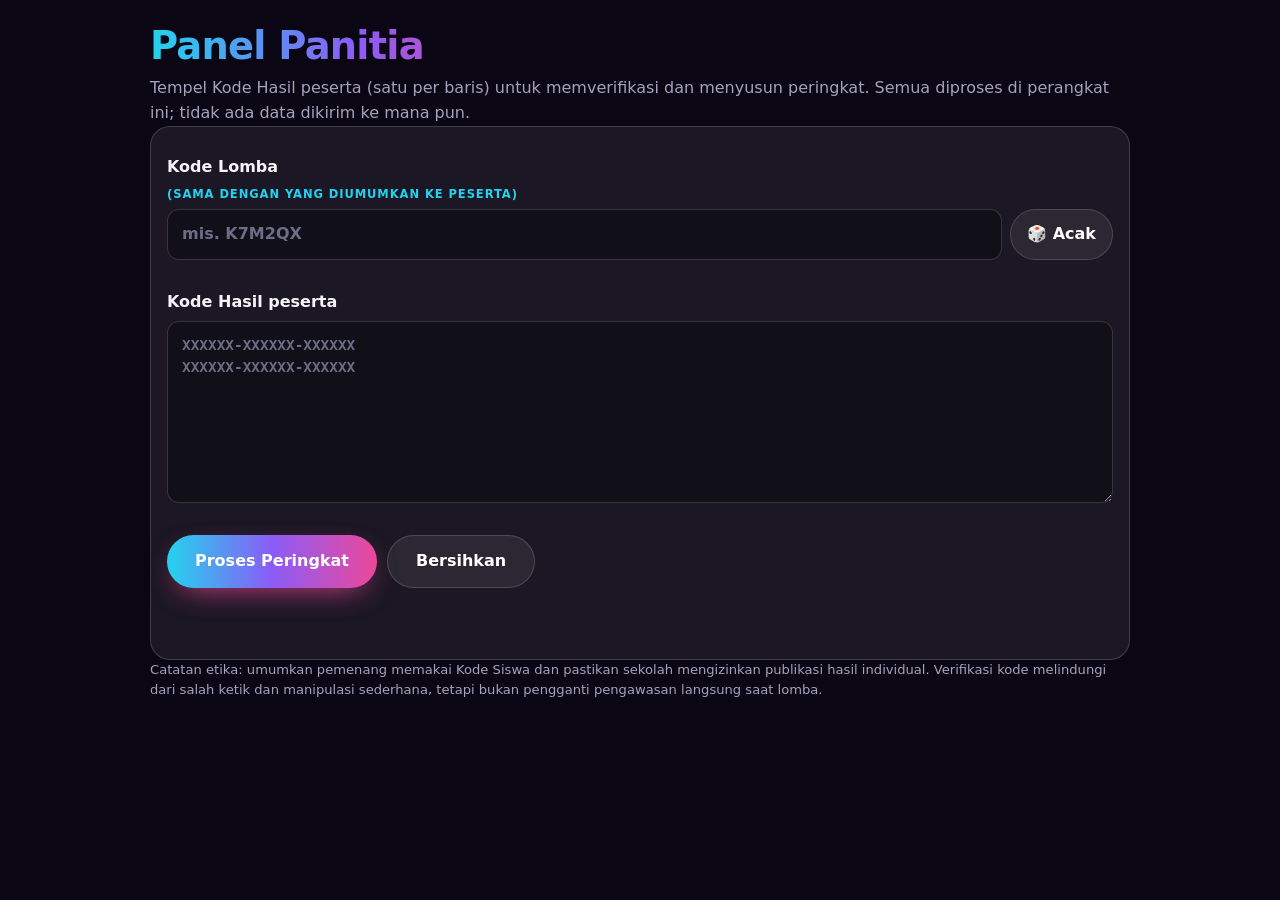
==== panitia.html @ e517b303 "Add files via upload" ====
<!doctype html>
<html lang="id">
<head>
<meta charset="utf-8">
<meta name="viewport" content="width=device-width,initial-scale=1">
<meta http-equiv="Content-Security-Policy" content="default-src 'none'; script-src 'self'; style-src 'self'; img-src 'self' data:; connect-src 'none'; base-uri 'none'; form-action 'none'">
<meta name="referrer" content="no-referrer">
<link rel="icon" href="data:,">
<title>Panel Panitia — Rakit Komputer Arena</title>
<link rel="stylesheet" href="assets/css/style.css">
</head>
<body class="pan">
<div class="orbs" aria-hidden="true"><i></i><i></i></div>
<main class="wrap wide">
  <h1><span class="grad">Panel Panitia</span></h1>
  <p class="muted">Tempel Kode Hasil peserta (satu per baris) untuk memverifikasi dan menyusun peringkat. Semua diproses di perangkat ini; tidak ada data dikirim ke mana pun.</p>
  <div class="card pn">
    <label class="fld">Kode Lomba <small class="muted">(sama dengan yang diumumkan ke peserta)</small>
      <span class="row2"><input id="pKey" maxlength="12" autocomplete="off" placeholder="mis. K7M2QX"><button class="btn alt sm" id="bGen" type="button">🎲 Acak</button></span></label>
    <label class="fld">Kode Hasil peserta<textarea id="pCodes" rows="7" spellcheck="false" placeholder="XXXXXX-XXXXXX-XXXXXX&#10;XXXXXX-XXXXXX-XXXXXX"></textarea></label>
    <div class="row"><button class="btn" id="bRank" type="button">Proses Peringkat</button><button class="btn alt" id="bClr" type="button">Bersihkan</button></div>
    <p class="err" id="pErr" role="alert"></p>
  </div>
  <div id="pOut" hidden>
    <div class="podium" id="podium"></div>
    <div class="tw"><table><thead><tr><th>#</th><th>Kode Siswa</th><th>Skor</th><th>Benar</th><th>Akurasi</th><th>Waktu (dtk)</th><th>Catatan</th></tr></thead><tbody id="pBody"></tbody></table></div>
    <div class="row"><button class="btn" id="bCsv" type="button">⬇️ Unduh CSV</button><button class="btn alt" id="bTsv" type="button">📋 Salin Tabel</button></div>
    <div id="pInv" class="card inv" hidden><b>Kode ditolak</b><ul id="pInvL"></ul></div>
  </div>
  <p class="small muted">Catatan etika: umumkan pemenang memakai Kode Siswa dan pastikan sekolah mengizinkan publikasi hasil individual. Verifikasi kode melindungi dari salah ketik dan manipulasi sederhana, tetapi bukan pengganti pengawasan langsung saat lomba.</p>
</main>
<script src="assets/js/engine.js"></script>
<script src="assets/js/panitia.js"></script>
</body>
</html>
---- assets/css/style.css ----
:root{--bg:#0a0614;--card:rgba(255,255,255,.07);--line:rgba(255,255,255,.16);--tx:#f4f4fa;--mu:#a3a3bd;--pri:#8b5cf6;--pri2:#ec4899;--cy:#22d3ee;--ok:#22c55e;--bad:#ef4444;--sa:env(safe-area-inset-top,0px);--sb:env(safe-area-inset-bottom,0px)}
*{box-sizing:border-box;margin:0;-webkit-tap-highlight-color:transparent}
[hidden]{display:none!important}
html,body{background:var(--bg);color:var(--tx);font:16px/1.55 system-ui,-apple-system,"Segoe UI",Roboto,sans-serif;overscroll-behavior:none}
body{min-height:100dvh;overflow-x:hidden}
.wrap{width:min(760px,94%);margin:0 auto;padding:14px 0 30px}.wrap.wide{width:min(980px,94%);padding-top:24px}
.muted{color:var(--mu)}.small{font-size:.82rem}.big{font-size:1.08rem}.mono{font-family:ui-monospace,Menlo,Consolas,monospace}
h1{font-size:clamp(1.6rem,6vw,2.4rem);letter-spacing:-.02em;line-height:1.15;margin-bottom:8px}h2{font-size:clamp(1.3rem,5vw,1.8rem);margin-bottom:8px}h3{margin:14px 0 6px}
.grad{background:linear-gradient(90deg,var(--cy),var(--pri),var(--pri2),#fbbf24,var(--cy));background-size:300% auto;-webkit-background-clip:text;background-clip:text;color:transparent;animation:shine 7s linear infinite}
@keyframes shine{to{background-position:300% center}}
.orbs{position:fixed;inset:0;z-index:-1;overflow:hidden}
.orbs i{position:absolute;width:46vmax;height:46vmax;border-radius:50%;filter:blur(90px);opacity:.26;animation:float 18s ease-in-out infinite alternate}
.orbs i:nth-child(1){background:var(--cy);left:-14vmax;top:-12vmax}.orbs i:nth-child(2){background:var(--pri2);right:-16vmax;bottom:-16vmax;animation-delay:-8s}
@keyframes float{to{transform:translate(6vmax,-4vmax) scale(1.15)}}

.stage{position:relative;padding:calc(10px + var(--sa)) 18px calc(20px + var(--sb));border-radius:26px;background:linear-gradient(160deg,rgba(255,255,255,.09),rgba(255,255,255,.02));border:1px solid var(--line);backdrop-filter:blur(14px);box-shadow:0 30px 80px -30px #000;min-height:min(86dvh,720px)}
.top{display:flex;justify-content:space-between;align-items:center;margin-bottom:10px}.brand{font-size:1rem;letter-spacing:.02em}.tools{display:flex;gap:8px}
.ib{font-size:1.05rem;width:42px;height:42px;border-radius:12px;border:1px solid var(--line);background:var(--card);color:#fff;cursor:pointer;transition:transform .15s,background .15s}
.ib:hover{transform:scale(1.08);background:rgba(139,92,246,.5)}.ib[disabled]{opacity:.35;cursor:not-allowed}
.scr{animation:rise .45s ease-out}@keyframes rise{from{opacity:0;transform:translateY(14px)}}
.row{display:flex;gap:10px;flex-wrap:wrap;margin:14px 0}.row2{display:flex;gap:8px}.row2 input{flex:1}
.btn{font:inherit;font-weight:700;color:#fff;border:0;border-radius:99px;padding:13px 28px;cursor:pointer;background:linear-gradient(90deg,var(--cy),var(--pri),var(--pri2));box-shadow:0 10px 30px -12px var(--pri2);transition:transform .15s,filter .15s}
.btn.alt{background:var(--card);border:1px solid var(--line);box-shadow:none}.btn.sm{padding:8px 16px}
.btn:hover{transform:translateY(-2px);filter:brightness(1.1)}.btn:active{transform:scale(.97)}
.btn:focus-visible,.ib:focus-visible,.opt:focus-visible,.lnk:focus-visible,input:focus-visible,textarea:focus-visible{outline:3px solid #fff;outline-offset:3px}
.lnk{background:none;border:0;color:var(--cy);font:inherit;cursor:pointer;padding:6px 0;text-decoration:underline}
.goals{background:var(--card);border:1px solid var(--line);border-radius:16px;padding:12px 16px;margin:14px 0}.goals ul,.rules{padding-left:20px;margin-top:4px;display:grid;gap:4px}.rules{margin:10px 0}
.fld{display:grid;gap:6px;margin:12px 0;font-weight:600}
input,textarea{font:inherit;color:var(--tx);background:rgba(0,0,0,.35);border:1px solid var(--line);border-radius:12px;padding:12px 14px;width:100%;text-transform:uppercase;letter-spacing:.06em}
textarea{font-family:ui-monospace,Menlo,Consolas,monospace;font-size:.9rem}input::placeholder,textarea::placeholder{text-transform:none;letter-spacing:0;color:#6d6d88}
.err{color:#fca5a5;min-height:1.4em;font-size:.92rem}

.qhud{display:flex;gap:8px;align-items:center;flex-wrap:wrap;margin-bottom:8px}.sp{flex:1}
.pill{background:var(--card);border:1px solid var(--line);border-radius:99px;padding:2px 12px;font-size:.85rem;font-weight:700;white-space:nowrap}.pill.sc{color:#fde68a;font-size:1rem;font-variant-numeric:tabular-nums}
.timer{height:10px;border-radius:99px;background:rgba(255,255,255,.1);overflow:hidden;margin-bottom:12px}
.timer u{display:block;height:100%;width:calc(var(--v,100)*1%);border-radius:99px;background:linear-gradient(90deg,var(--ok),#facc15 55%,var(--bad));background-size:300% 100%;background-position:calc((100 - var(--v,100))*1%) 0;transition:width .1s linear}
.card{background:var(--card);border:1px solid var(--line);border-radius:20px;padding:18px;text-align:center;min-height:112px;display:grid;place-content:center;gap:6px}
.card small{color:var(--cy);letter-spacing:.08em;text-transform:uppercase;font-size:.72rem}.card p{font-size:clamp(1.15rem,4.6vw,1.55rem);font-weight:700;line-height:1.35}.card.big1 p{font-size:clamp(1.6rem,7vw,2.3rem)}
.opts{display:grid;gap:10px;margin-top:12px}.opts.g2{grid-template-columns:1fr 1fr}
.opt{font:inherit;font-weight:600;color:var(--tx);text-align:left;background:linear-gradient(160deg,rgba(255,255,255,.1),rgba(255,255,255,.03));border:1px solid var(--line);border-radius:16px;padding:14px 16px;cursor:pointer;min-height:54px;display:flex;gap:10px;align-items:center;transition:transform .12s,border-color .12s,background .12s}
.opt:hover:not(:disabled){transform:translateY(-2px);border-color:var(--cy)}.opt:active:not(:disabled){transform:scale(.97)}
.opt i{font-style:normal;font-size:1.3rem}.opt:disabled{cursor:default}
.opt.ok{border-color:var(--ok);background:rgba(34,197,94,.22);animation:pulse .5s}.opt.bad{border-color:var(--bad);background:rgba(239,68,68,.22);animation:shake .35s}.opt.dim{opacity:.45}
@keyframes pulse{50%{transform:scale(1.03)}}@keyframes shake{25%{transform:translateX(-6px)}75%{transform:translateX(6px)}}
.fb{margin-top:12px;padding:14px 16px;border-radius:16px;background:rgba(0,0,0,.35);border:1px solid var(--line);animation:rise .3s ease-out}
.fb b{font-size:1.1rem}.fb .pts{float:right;color:#fde68a;font-weight:800}.fb p{margin:6px 0 10px;color:#dcdcf0}

.big-sc{text-align:center;margin:8px 0}.big-sc b{font-size:clamp(3rem,16vw,5rem);line-height:1;background:linear-gradient(90deg,#fde68a,#f472b6);-webkit-background-clip:text;background-clip:text;color:transparent;font-variant-numeric:tabular-nums}.big-sc small{display:block;color:var(--mu)}
.stats{display:grid;grid-template-columns:repeat(3,1fr);gap:8px;text-align:center}.stats div{background:var(--card);border:1px solid var(--line);border-radius:14px;padding:8px}.stats b{font-size:1.3rem;display:block}.stats small{color:var(--mu)}
.codebox{margin:14px 0;padding:14px;border-radius:16px;border:1px dashed var(--cy);text-align:center;background:rgba(34,211,238,.07);display:grid;gap:8px;justify-items:center}
.codebox code{font:700 clamp(1.1rem,5.4vw,1.6rem) ui-monospace,Menlo,Consolas,monospace;letter-spacing:.08em;user-select:all;-webkit-user-select:all;word-break:break-all}
.rv{display:grid;gap:8px}.rv div{background:var(--card);border:1px solid var(--line);border-left:4px solid var(--bad);border-radius:12px;padding:10px 12px;font-size:.92rem}.rv b{color:#86efac}
.toast{position:fixed;left:50%;bottom:calc(20px + var(--sb));transform:translateX(-50%);background:rgba(10,8,22,.95);border:1px solid var(--line);border-radius:14px;padding:8px 18px;opacity:0;pointer-events:none;transition:opacity .25s;z-index:9;max-width:90vw;text-align:center}.toast.show{opacity:1}

/* panel panitia */
.pn{text-align:left;place-content:stretch;padding:16px}.podium{display:flex;gap:10px;justify-content:center;align-items:flex-end;margin:18px 0}
.pd{display:grid;text-align:center;background:var(--card);border:1px solid var(--line);border-radius:16px;padding:10px 18px;min-width:96px}.pd span{font-size:2rem}.pd b{font-size:1.2rem}.pd.p1{padding-bottom:26px;border-color:#fbbf24;box-shadow:0 0 30px -8px #fbbf24}
.tw{overflow-x:auto;border:1px solid var(--line);border-radius:14px}table{border-collapse:collapse;width:100%;min-width:560px}th,td{padding:8px 12px;text-align:left;border-bottom:1px solid var(--line)}th{background:rgba(255,255,255,.07);font-size:.8rem;letter-spacing:.06em;text-transform:uppercase}
tr.top1{background:rgba(251,191,36,.14)}tr.top2{background:rgba(203,213,225,.1)}tr.top3{background:rgba(217,119,6,.12)}
.inv{margin-top:14px;text-align:left;place-content:stretch;border-color:rgba(239,68,68,.5)}.inv ul{padding-left:20px;font-size:.88rem;color:#fca5a5}
@media print{body.pan{background:#fff;color:#000}.orbs,.btn,.pn,.small{display:none!important}th,td{color:#000;border-color:#999}}

.stage:fullscreen,.stage:-webkit-full-screen{width:100vw;height:100vh;border-radius:0;background:var(--bg);overflow:auto;max-width:none;margin:0;display:flex;flex-direction:column;align-items:center}
.stage:fullscreen>*,.stage:-webkit-full-screen>*{width:min(720px,100%)}
@media(max-width:420px){.opts.g2{grid-template-columns:1fr}.stage{padding-left:12px;padding-right:12px}}
@media(prefers-reduced-motion:reduce){*,*::before,*::after{animation:none!important;transition:none!important}}
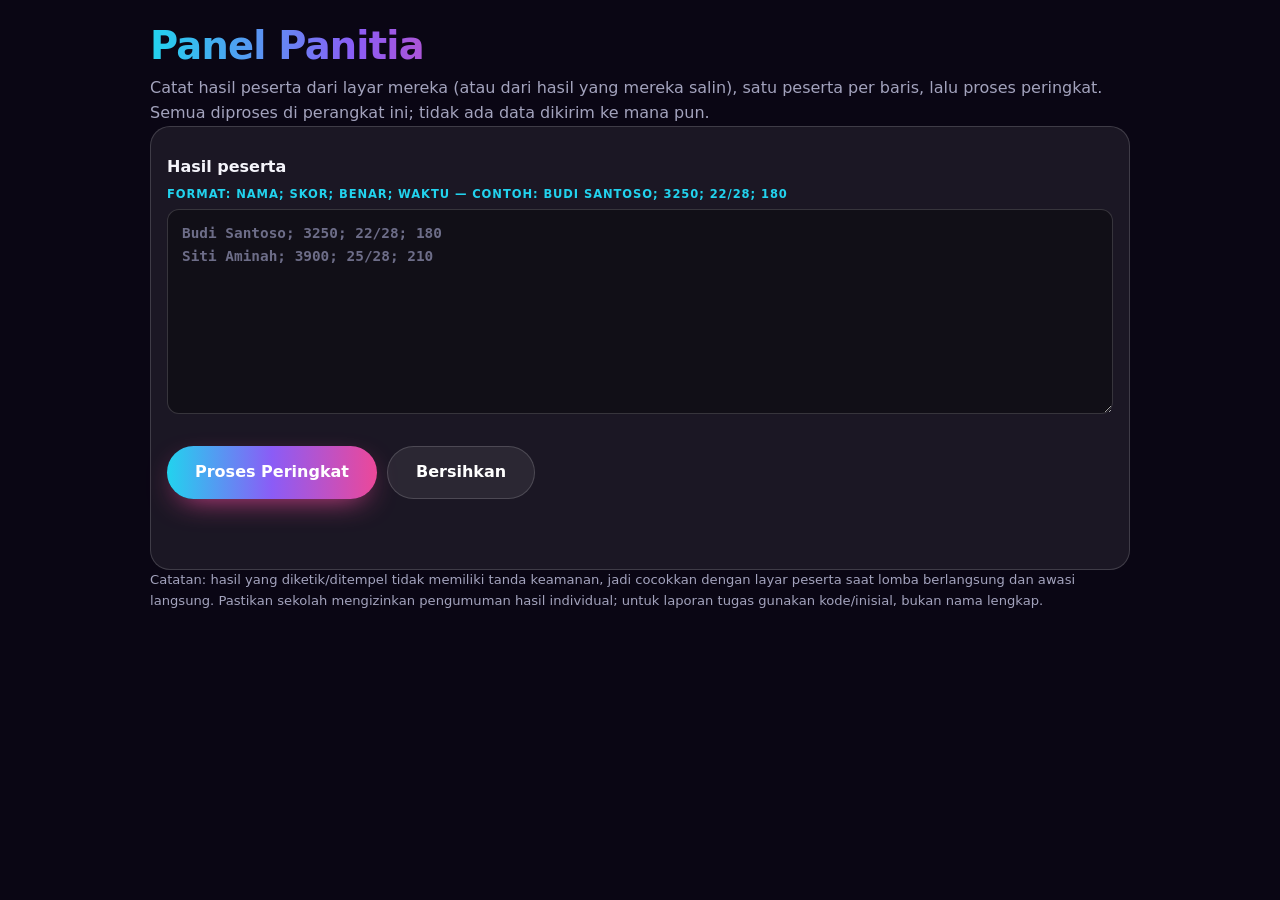
==== commit 702242a2: "Add files via upload" ====
--- a/panitia.html
+++ b/panitia.html
@@ -13,21 +13,20 @@
 <div class="orbs" aria-hidden="true"><i></i><i></i></div>
 <main class="wrap wide">
   <h1><span class="grad">Panel Panitia</span></h1>
-  <p class="muted">Tempel Kode Hasil peserta (satu per baris) untuk memverifikasi dan menyusun peringkat. Semua diproses di perangkat ini; tidak ada data dikirim ke mana pun.</p>
+  <p class="muted">Catat hasil peserta dari layar mereka (atau dari hasil yang mereka salin), satu peserta per baris, lalu proses peringkat. Semua diproses di perangkat ini; tidak ada data dikirim ke mana pun.</p>
   <div class="card pn">
-    <label class="fld">Kode Lomba <small class="muted">(sama dengan yang diumumkan ke peserta)</small>
-      <span class="row2"><input id="pKey" maxlength="12" autocomplete="off" placeholder="mis. K7M2QX"><button class="btn alt sm" id="bGen" type="button">🎲 Acak</button></span></label>
-    <label class="fld">Kode Hasil peserta<textarea id="pCodes" rows="7" spellcheck="false" placeholder="XXXXXX-XXXXXX-XXXXXX&#10;XXXXXX-XXXXXX-XXXXXX"></textarea></label>
+    <label class="fld">Hasil peserta <small class="muted">format: Nama; skor; benar; waktu — contoh: Budi Santoso; 3250; 22/28; 180</small>
+      <textarea id="pCodes" rows="8" spellcheck="false" placeholder="Budi Santoso; 3250; 22/28; 180&#10;Siti Aminah; 3900; 25/28; 210"></textarea></label>
     <div class="row"><button class="btn" id="bRank" type="button">Proses Peringkat</button><button class="btn alt" id="bClr" type="button">Bersihkan</button></div>
     <p class="err" id="pErr" role="alert"></p>
   </div>
   <div id="pOut" hidden>
     <div class="podium" id="podium"></div>
-    <div class="tw"><table><thead><tr><th>#</th><th>Kode Siswa</th><th>Skor</th><th>Benar</th><th>Akurasi</th><th>Waktu (dtk)</th><th>Catatan</th></tr></thead><tbody id="pBody"></tbody></table></div>
+    <div class="tw"><table><thead><tr><th>#</th><th>Nama</th><th>Skor</th><th>Benar</th><th>Akurasi</th><th>Waktu (dtk)</th><th>Catatan</th></tr></thead><tbody id="pBody"></tbody></table></div>
     <div class="row"><button class="btn" id="bCsv" type="button">⬇️ Unduh CSV</button><button class="btn alt" id="bTsv" type="button">📋 Salin Tabel</button></div>
-    <div id="pInv" class="card inv" hidden><b>Kode ditolak</b><ul id="pInvL"></ul></div>
+    <div id="pInv" class="card inv" hidden><b>Baris ditolak</b><ul id="pInvL"></ul></div>
   </div>
-  <p class="small muted">Catatan etika: umumkan pemenang memakai Kode Siswa dan pastikan sekolah mengizinkan publikasi hasil individual. Verifikasi kode melindungi dari salah ketik dan manipulasi sederhana, tetapi bukan pengganti pengawasan langsung saat lomba.</p>
+  <p class="small muted">Catatan: hasil yang diketik/ditempel tidak memiliki tanda keamanan, jadi cocokkan dengan layar peserta saat lomba berlangsung dan awasi langsung. Pastikan sekolah mengizinkan pengumuman hasil individual; untuk laporan tugas gunakan kode/inisial, bukan nama lengkap.</p>
 </main>
 <script src="assets/js/engine.js"></script>
 <script src="assets/js/panitia.js"></script>
--- a/assets/css/style.css
+++ b/assets/css/style.css
@@ -64,3 +64,5 @@
 .stage:fullscreen>*,.stage:-webkit-full-screen>*{width:min(720px,100%)}
 @media(max-width:420px){.opts.g2{grid-template-columns:1fr}.stage{padding-left:12px;padding-right:12px}}
 @media(prefers-reduced-motion:reduce){*,*::before,*::after{animation:none!important;transition:none!important}}
+
+#inNama{text-transform:none;letter-spacing:0}.codebox b{font-size:1.15rem}.codebox code{font-size:clamp(.95rem,4.4vw,1.2rem)!important;letter-spacing:.02em!important}
